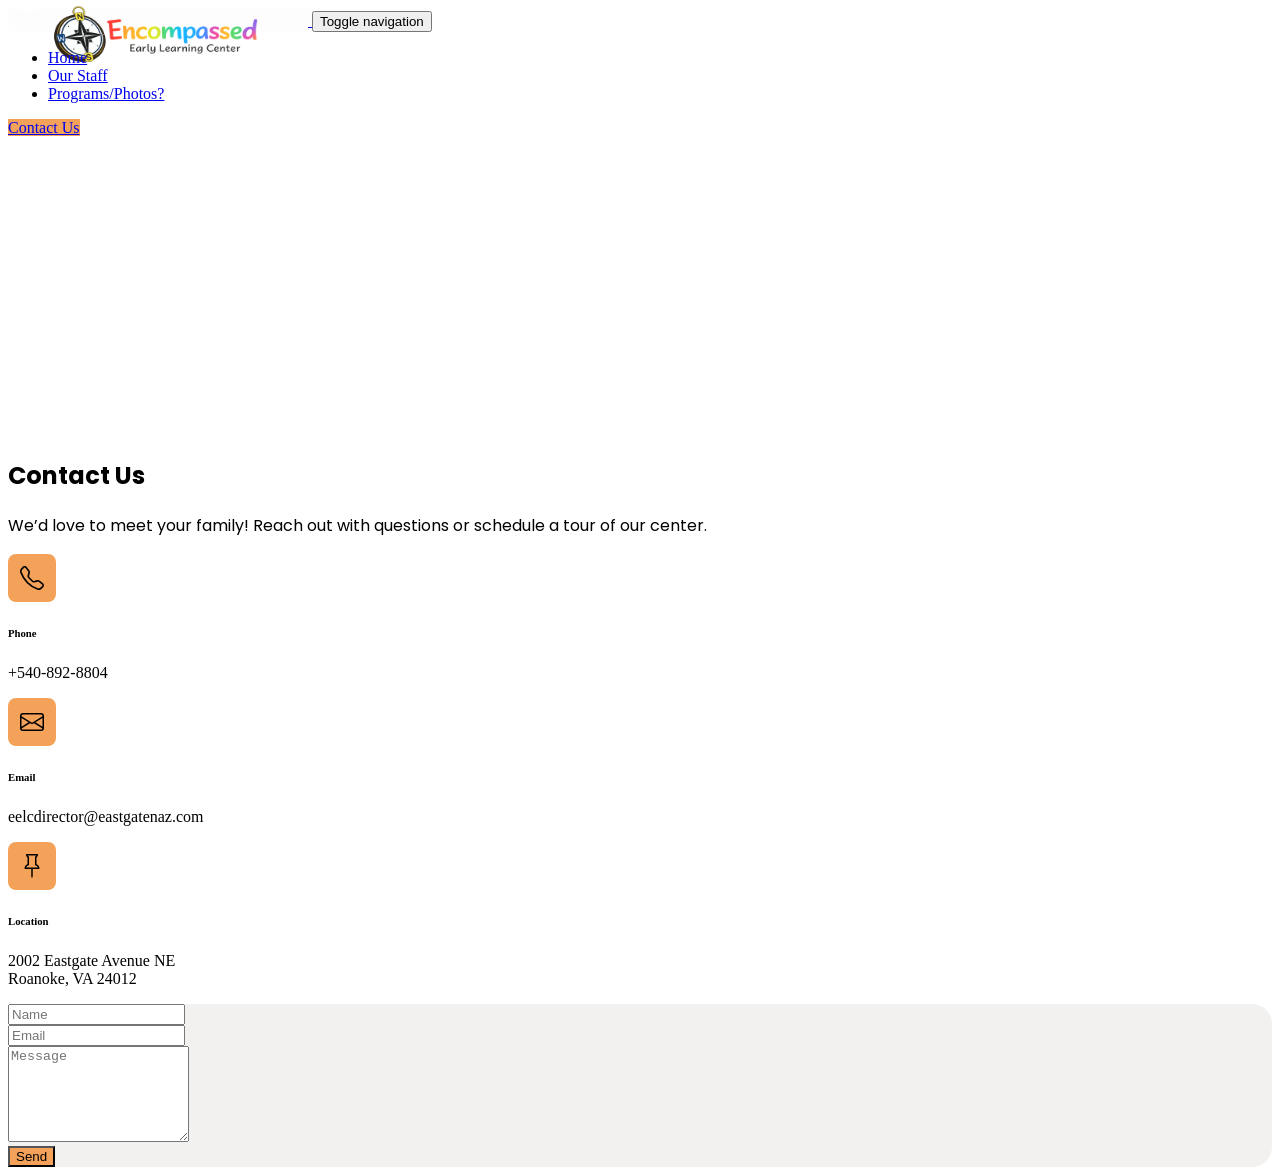
==== contact.html @ f59a0c98 "Add files via upload" ====
<!DOCTYPE html>
<html data-bs-theme="light" lang="en">

<head>
    <meta charset="utf-8">
    <meta name="viewport" content="width=device-width, initial-scale=1.0, shrink-to-fit=no">
    <title>EnCompassed Early Learning Center</title>
    <link rel="stylesheet" href="assets/bootstrap/css/bootstrap.min.css">
    <link rel="stylesheet" href="https://fonts.googleapis.com/css?family=Poppins&amp;display=swap">
    <link rel="stylesheet" href="assets/css/divider-text-middle.css">
    <link rel="stylesheet" href="assets/css/Navbar-Right-Links-icons.css">
</head>

<body>
    <nav class="navbar navbar-expand-md bg-body py-3">
        <div class="container"><a class="navbar-brand d-flex align-items-center" href="#"><span style="font-family: Poppins, sans-serif;color: #333333;background: url(&quot;assets/img/ChatGPT%20Image%20Mar%203,%202026%20at%2002_42_57%20PM.png&quot;);"><img src="assets/img/newer.png" width="200px" style="margin-top: -110px;margin-bottom: -111px;width: 300px;">&nbsp;</span></a><button data-bs-toggle="collapse" class="navbar-toggler" data-bs-target="#navcol-2"><span class="visually-hidden">Toggle navigation</span><span class="navbar-toggler-icon"></span></button>
            <div class="collapse navbar-collapse" id="navcol-2">
                <ul class="navbar-nav ms-auto">
                    <li class="nav-item"><a class="nav-link active" href="index.html">Home</a></li>
                    <li class="nav-item"><a class="nav-link" href="#">Our Staff</a></li>
                    <li class="nav-item"><a class="nav-link" href="#">Programs/Photos?</a></li>
                </ul><a class="btn btn-primary ms-md-2" role="button" href="contact.html" style="background: #F4A259;">Contact Us</a>
            </div>
        </div>
    </nav>
    <section class="position-relative py-4 py-xl-5" style="background: url(&quot;assets/img/ChatGPT%20Image%20Mar%205,%202026,%2003_09_19%20PM.png&quot;);background-size: cover;">
        <div class="container position-relative">
            <div class="row mb-5" style="padding-top: 301px;">
                <div class="col-md-8 col-xl-6 text-center mx-auto" style="border-radius: 20px;">
                    <h2 style="font-family: Poppins, sans-serif;">Contact Us</h2>
                    <p class="w-lg-50" style="font-family: Poppins, sans-serif;">We’d love to meet your family! Reach out with questions or schedule a tour of our center.</p>
                </div>
            </div>
            <div class="row d-flex justify-content-center">
                <div class="col-md-6 col-lg-4 col-xl-4">
                    <div class="d-flex flex-column justify-content-center align-items-start h-100">
                        <div class="d-flex align-items-center p-3">
                            <div class="bs-icon-md bs-icon-rounded bs-icon-primary d-flex flex-shrink-0 justify-content-center align-items-center d-inline-block bs-icon" style="background: #F4A259;"><svg xmlns="http://www.w3.org/2000/svg" width="1em" height="1em" fill="currentColor" viewBox="0 0 16 16" class="bi bi-telephone">
                                    <path d="M3.654 1.328a.678.678 0 0 0-1.015-.063L1.605 2.3c-.483.484-.661 1.169-.45 1.77a17.568 17.568 0 0 0 4.168 6.608 17.569 17.569 0 0 0 6.608 4.168c.601.211 1.286.033 1.77-.45l1.034-1.034a.678.678 0 0 0-.063-1.015l-2.307-1.794a.678.678 0 0 0-.58-.122l-2.19.547a1.745 1.745 0 0 1-1.657-.459L5.482 8.062a1.745 1.745 0 0 1-.46-1.657l.548-2.19a.678.678 0 0 0-.122-.58L3.654 1.328zM1.884.511a1.745 1.745 0 0 1 2.612.163L6.29 2.98c.329.423.445.974.315 1.494l-.547 2.19a.678.678 0 0 0 .178.643l2.457 2.457a.678.678 0 0 0 .644.178l2.189-.547a1.745 1.745 0 0 1 1.494.315l2.306 1.794c.829.645.905 1.87.163 2.611l-1.034 1.034c-.74.74-1.846 1.065-2.877.702a18.634 18.634 0 0 1-7.01-4.42 18.634 18.634 0 0 1-4.42-7.009c-.362-1.03-.037-2.137.703-2.877L1.885.511z"></path>
                                </svg></div>
                            <div class="px-2">
                                <h6 class="mb-0">Phone</h6>
                                <p class="mb-0">+540-892-8804</p>
                            </div>
                        </div>
                        <div class="d-flex align-items-center p-3">
                            <div class="bs-icon-md bs-icon-rounded bs-icon-primary d-flex flex-shrink-0 justify-content-center align-items-center d-inline-block bs-icon" style="background: #F4A259;"><svg xmlns="http://www.w3.org/2000/svg" width="1em" height="1em" fill="currentColor" viewBox="0 0 16 16" class="bi bi-envelope">
                                    <path d="M0 4a2 2 0 0 1 2-2h12a2 2 0 0 1 2 2v8a2 2 0 0 1-2 2H2a2 2 0 0 1-2-2zm2-1a1 1 0 0 0-1 1v.217l7 4.2 7-4.2V4a1 1 0 0 0-1-1zm13 2.383-4.708 2.825L15 11.105zm-.034 6.876-5.64-3.471L8 9.583l-1.326-.795-5.64 3.47A1 1 0 0 0 2 13h12a1 1 0 0 0 .966-.741M1 11.105l4.708-2.897L1 5.383z"></path>
                                </svg></div>
                            <div class="px-2">
                                <h6 class="mb-0">Email</h6>
                                <p class="mb-0">eelcdirector@eastgatenaz.com</p>
                            </div>
                        </div>
                        <div class="d-flex align-items-center p-3">
                            <div class="bs-icon-md bs-icon-rounded bs-icon-primary d-flex flex-shrink-0 justify-content-center align-items-center d-inline-block bs-icon" style="background: #F4A259;"><svg xmlns="http://www.w3.org/2000/svg" width="1em" height="1em" fill="currentColor" viewBox="0 0 16 16" class="bi bi-pin">
                                    <path d="M4.146.146A.5.5 0 0 1 4.5 0h7a.5.5 0 0 1 .5.5c0 .68-.342 1.174-.646 1.479-.126.125-.25.224-.354.298v4.431l.078.048c.203.127.476.314.751.555C12.36 7.775 13 8.527 13 9.5a.5.5 0 0 1-.5.5h-4v4.5c0 .276-.224 1.5-.5 1.5s-.5-1.224-.5-1.5V10h-4a.5.5 0 0 1-.5-.5c0-.973.64-1.725 1.17-2.189A5.921 5.921 0 0 1 5 6.708V2.277a2.77 2.77 0 0 1-.354-.298C4.342 1.674 4 1.179 4 .5a.5.5 0 0 1 .146-.354zm1.58 1.408-.002-.001.002.001m-.002-.001.002.001A.5.5 0 0 1 6 2v5a.5.5 0 0 1-.276.447h-.002l-.012.007-.054.03a4.922 4.922 0 0 0-.827.58c-.318.278-.585.596-.725.936h7.792c-.14-.34-.407-.658-.725-.936a4.915 4.915 0 0 0-.881-.61l-.012-.006h-.002A.5.5 0 0 1 10 7V2a.5.5 0 0 1 .295-.458 1.775 1.775 0 0 0 .351-.271c.08-.08.155-.17.214-.271H5.14c.06.1.133.191.214.271a1.78 1.78 0 0 0 .37.282"></path>
                                </svg></div>
                            <div class="px-2">
                                <h6 class="mb-0">Location</h6>
                                <p class="mb-0">2002 Eastgate Avenue NE<br>Roanoke, VA 24012&nbsp;</p>
                            </div>
                        </div>
                    </div>
                </div>
                <div class="col-md-6 col-lg-5 col-xl-4" style="background: #F3F1EF;border-radius: 20px;">
                    <div>
                        <form class="p-3 p-xl-4" method="post">
                            <div class="mb-3"><input class="form-control" type="text" id="name-1" name="name" placeholder="Name"></div>
                            <div class="mb-3"><input class="form-control" type="email" id="email-1" name="email" placeholder="Email"></div>
                            <div class="mb-3"><textarea class="form-control" id="message-1" name="message" rows="6" placeholder="Message"></textarea></div>
                            <div><button class="btn btn-primary d-block w-100" type="submit" style="background: #F4A259;">Send </button></div>
                        </form>
                    </div>
                </div>
            </div>
        </div>
    </section>
    <script src="assets/bootstrap/js/bootstrap.min.js"></script>
    <script src="assets/js/bs-init.js"></script>
</body>

</html>
---- assets/css/divider-text-middle.css ----
.divider-style {
  margin-top: 70px;
  position: relative;
  margin-right: 40px;
  margin-left: 40px;
}

.divider-style span {
  background: #fff;
  padding: 0 20px;
  position: relative;
  z-index: 5;
}

.divider-style:before {
  content: "";
  display: block;
  border-top: solid 1px black;
  width: 100%;
  height: 1px;
  position: absolute;
  top: 50%;
  z-index: 1;
}
---- assets/css/Navbar-Right-Links-icons.css ----
.bs-icon {
  --bs-icon-size: .75rem;
  display: flex;
  flex-shrink: 0;
  justify-content: center;
  align-items: center;
  font-size: var(--bs-icon-size);
  width: calc(var(--bs-icon-size) * 2);
  height: calc(var(--bs-icon-size) * 2);
  color: var(--bs-primary);
}

.bs-icon-xs {
  --bs-icon-size: 1rem;
  width: calc(var(--bs-icon-size) * 1.5);
  height: calc(var(--bs-icon-size) * 1.5);
}

.bs-icon-sm {
  --bs-icon-size: 1rem;
}

.bs-icon-md {
  --bs-icon-size: 1.5rem;
}

.bs-icon-lg {
  --bs-icon-size: 2rem;
}

.bs-icon-xl {
  --bs-icon-size: 2.5rem;
}

.bs-icon.bs-icon-primary {
  color: var(--bs-white);
  background: var(--bs-primary);
}

.bs-icon.bs-icon-primary-light {
  color: var(--bs-primary);
  background: rgba(var(--bs-primary-rgb), .2);
}

.bs-icon.bs-icon-semi-white {
  color: var(--bs-primary);
  background: rgba(255, 255, 255, .5);
}

.bs-icon.bs-icon-rounded {
  border-radius: .5rem;
}

.bs-icon.bs-icon-circle {
  border-radius: 50%;
}
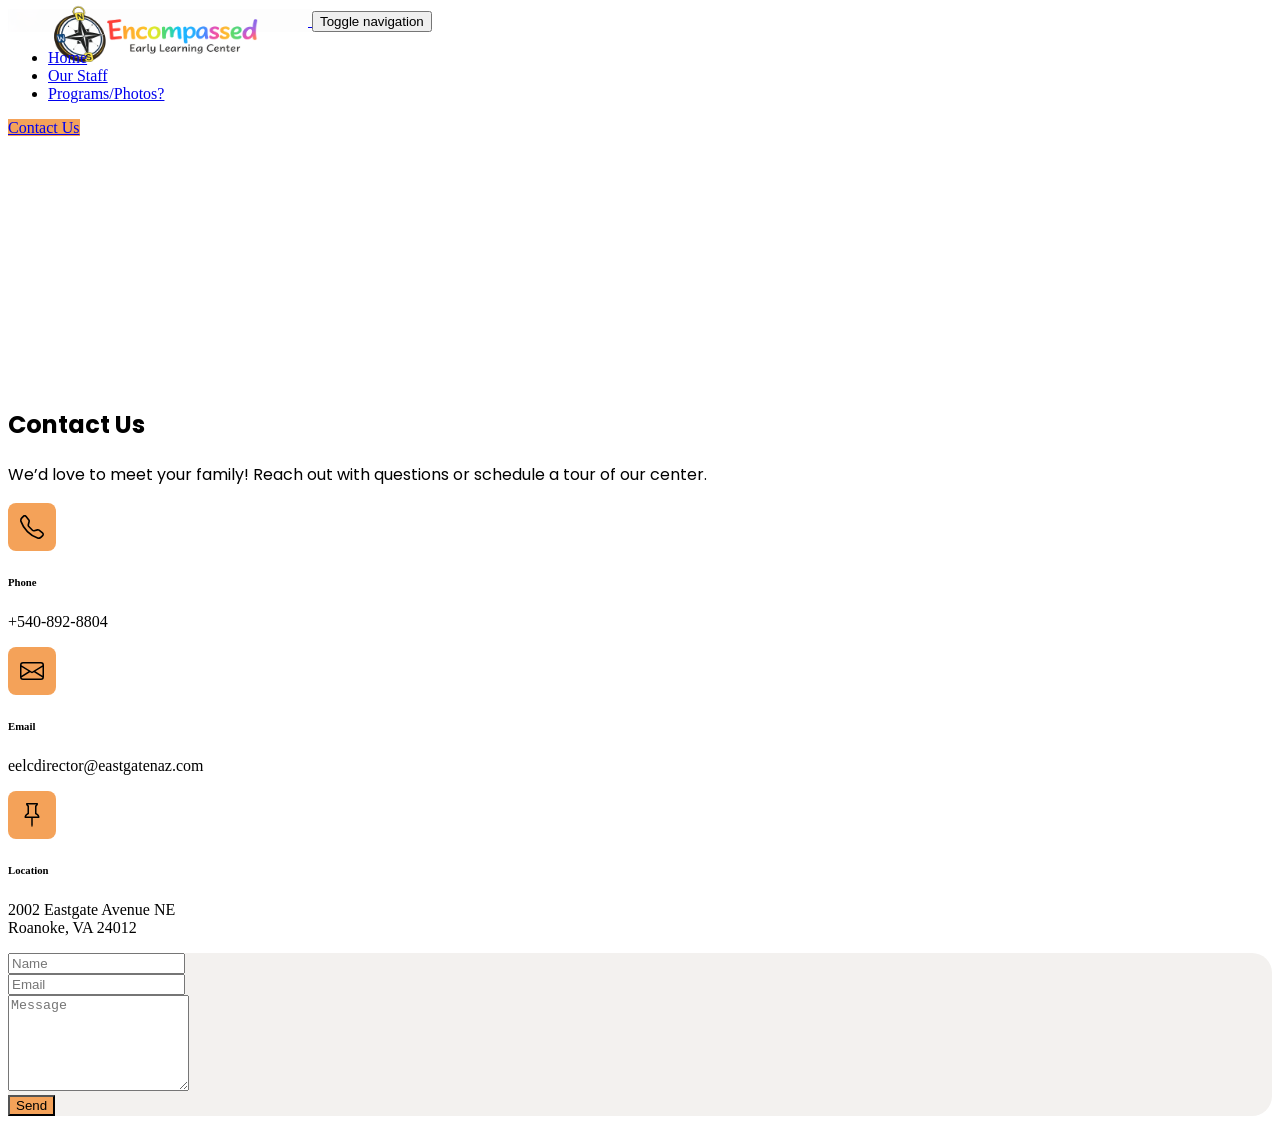
==== commit 2e6104b6: "Add files via upload" ====
--- a/contact.html
+++ b/contact.html
@@ -25,7 +25,7 @@
     </nav>
     <section class="position-relative py-4 py-xl-5" style="background: url(&quot;assets/img/ChatGPT%20Image%20Mar%205,%202026,%2003_09_19%20PM.png&quot;);background-size: cover;">
         <div class="container position-relative">
-            <div class="row mb-5" style="padding-top: 301px;">
+            <div class="row mb-5" style="padding-top: 250px;">
                 <div class="col-md-8 col-xl-6 text-center mx-auto" style="border-radius: 20px;">
                     <h2 style="font-family: Poppins, sans-serif;">Contact Us</h2>
                     <p class="w-lg-50" style="font-family: Poppins, sans-serif;">We’d love to meet your family! Reach out with questions or schedule a tour of our center.</p>
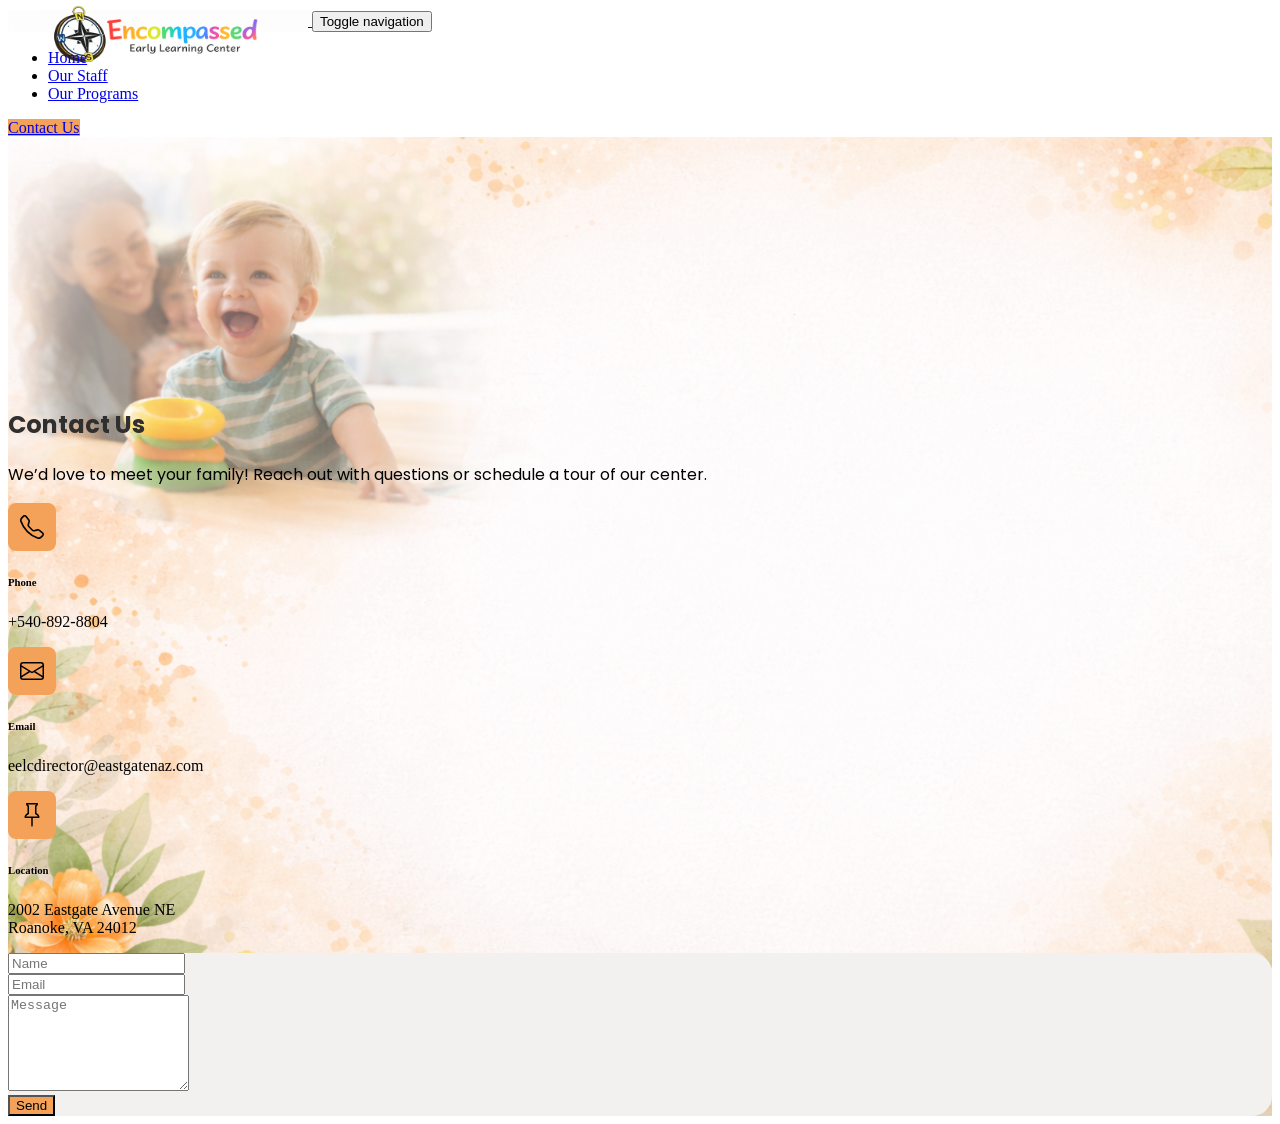
==== commit 43a5035a: "Add files via upload" ====
--- a/contact.html
+++ b/contact.html
@@ -7,8 +7,14 @@
     <title>EnCompassed Early Learning Center</title>
     <link rel="stylesheet" href="assets/bootstrap/css/bootstrap.min.css">
     <link rel="stylesheet" href="https://fonts.googleapis.com/css?family=Poppins&amp;display=swap">
+    <link rel="stylesheet" href="assets/css/swiper-icons.css">
+    <link rel="stylesheet" href="assets/css/animate.min.css">
+    <link rel="stylesheet" href="assets/css/Articles-Cards-images.css">
     <link rel="stylesheet" href="assets/css/divider-text-middle.css">
     <link rel="stylesheet" href="assets/css/Navbar-Right-Links-icons.css">
+    <link rel="stylesheet" href="assets/css/Simple-Slider-swiper-bundle.min.css">
+    <link rel="stylesheet" href="assets/css/Simple-Slider.css">
+    <link rel="stylesheet" href="assets/css/Staff-Directory.css">
 </head>
 
 <body>
@@ -16,10 +22,10 @@
         <div class="container"><a class="navbar-brand d-flex align-items-center" href="#"><span style="font-family: Poppins, sans-serif;color: #333333;background: url(&quot;assets/img/ChatGPT%20Image%20Mar%203,%202026%20at%2002_42_57%20PM.png&quot;);"><img src="assets/img/newer.png" width="200px" style="margin-top: -110px;margin-bottom: -111px;width: 300px;">&nbsp;</span></a><button data-bs-toggle="collapse" class="navbar-toggler" data-bs-target="#navcol-2"><span class="visually-hidden">Toggle navigation</span><span class="navbar-toggler-icon"></span></button>
             <div class="collapse navbar-collapse" id="navcol-2">
                 <ul class="navbar-nav ms-auto">
-                    <li class="nav-item"><a class="nav-link active" href="index.html">Home</a></li>
-                    <li class="nav-item"><a class="nav-link" href="#">Our Staff</a></li>
-                    <li class="nav-item"><a class="nav-link" href="#">Programs/Photos?</a></li>
-                </ul><a class="btn btn-primary ms-md-2" role="button" href="contact.html" style="background: #F4A259;">Contact Us</a>
+                    <li class="nav-item"><a class="nav-link active" data-bss-hover-animate="pulse" href="index.html">Home</a></li>
+                    <li class="nav-item"><a class="nav-link" data-bss-hover-animate="pulse" href="staff.html">Our Staff</a></li>
+                    <li class="nav-item"><a class="nav-link" data-bss-hover-animate="pulse" href="programs.html">Our Programs</a></li>
+                </ul><a class="btn btn-primary ms-md-2" role="button" data-bss-hover-animate="pulse" href="contact.html" style="background: #F4A259;">Contact Us</a>
             </div>
         </div>
     </nav>
@@ -27,7 +33,7 @@
         <div class="container position-relative">
             <div class="row mb-5" style="padding-top: 250px;">
                 <div class="col-md-8 col-xl-6 text-center mx-auto" style="border-radius: 20px;">
-                    <h2 style="font-family: Poppins, sans-serif;">Contact Us</h2>
+                    <h2 style="font-family: Poppins, sans-serif;color: #2F2F2F;">Contact Us</h2>
                     <p class="w-lg-50" style="font-family: Poppins, sans-serif;">We’d love to meet your family! Reach out with questions or schedule a tour of our center.</p>
                 </div>
             </div>
@@ -78,6 +84,8 @@
     </section>
     <script src="assets/bootstrap/js/bootstrap.min.js"></script>
     <script src="assets/js/bs-init.js"></script>
+    <script src="assets/js/Simple-Slider-swiper-bundle.min.js"></script>
+    <script src="assets/js/Simple-Slider.js"></script>
 </body>
 
 </html>
--- a/assets/css/Articles-Cards-images.css
+++ b/assets/css/Articles-Cards-images.css
@@ -0,0 +1,7 @@
+.fit-cover {
+  object-fit: cover;
+}
+
+.fit-cover {
+}
+
--- a/assets/css/Simple-Slider.css
+++ b/assets/css/Simple-Slider.css
@@ -0,0 +1,25 @@
+.simple-slider .swiper-slide {
+  height: 500px;
+  background-repeat: no-repeat;
+  background-size: cover;
+  background-position: center;
+}
+
+.simple-slider .swiper-button-next, .simple-slider .swiper-button-prev {
+  width: 50px;
+  margin-left: 20px;
+  margin-right: 20px;
+}
+
+@media (max-width:767px) {
+  .simple-slider .swiper-button-next, .simple-slider .swiper-button-prev {
+    display: none;
+  }
+}
+
+@media (max-width:767px) {
+  .simple-slider .swiper-slide {
+    height: 360px;
+  }
+}
+
--- a/assets/css/Staff-Directory.css
+++ b/assets/css/Staff-Directory.css
@@ -0,0 +1,4 @@
+p.job-title {
+  font-style: italic;
+}
+
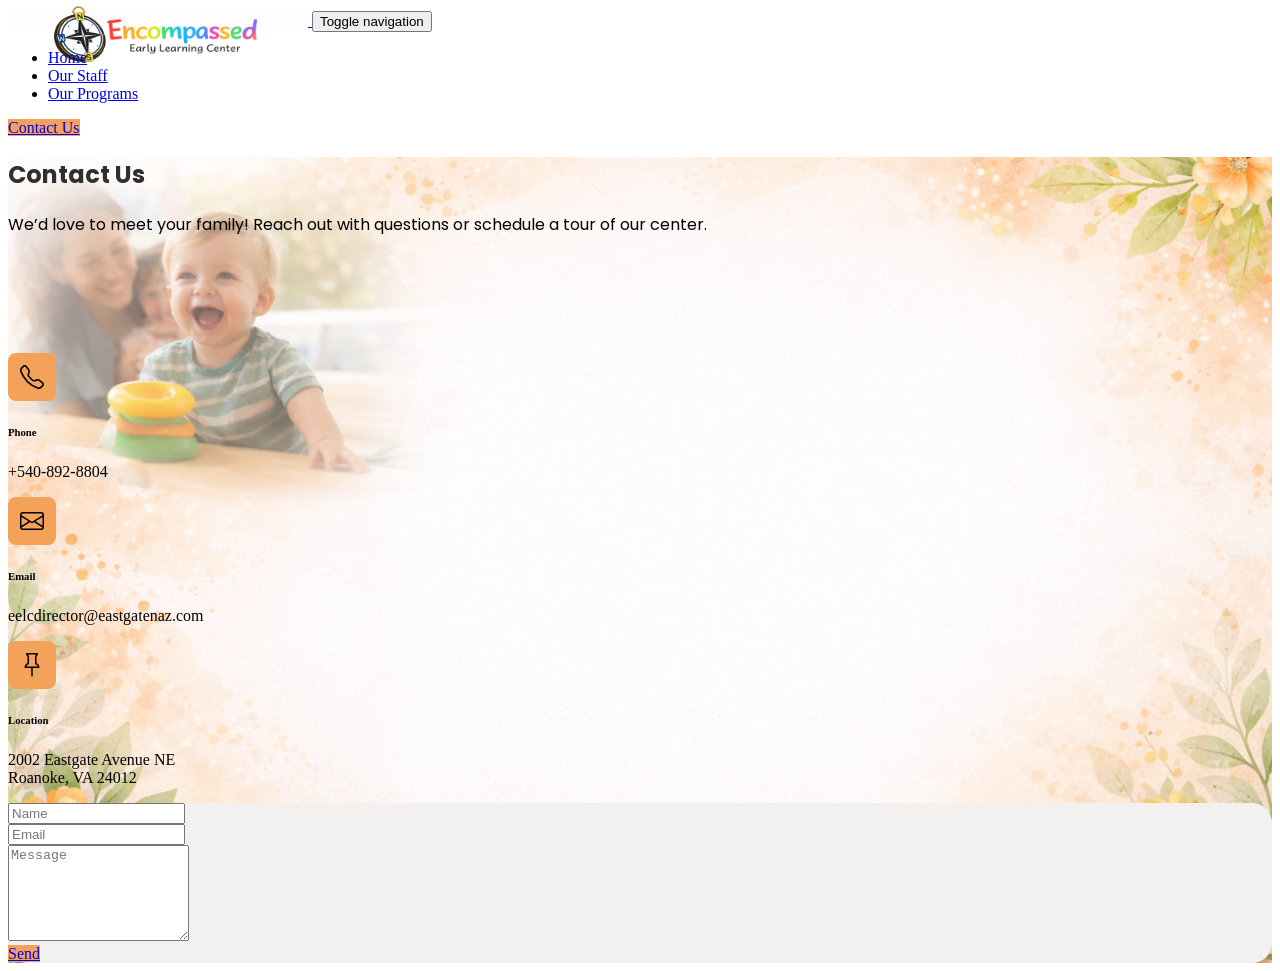
==== commit 28d11274: "Add files via upload" ====
--- a/contact.html
+++ b/contact.html
@@ -30,14 +30,14 @@
         </div>
     </nav>
     <section class="position-relative py-4 py-xl-5" style="background: url(&quot;assets/img/ChatGPT%20Image%20Mar%205,%202026,%2003_09_19%20PM.png&quot;);background-size: cover;">
-        <div class="container position-relative">
-            <div class="row mb-5" style="padding-top: 250px;">
+        <div class="container position-relative" style="padding-top: -41px;">
+            <div class="row mb-5">
                 <div class="col-md-8 col-xl-6 text-center mx-auto" style="border-radius: 20px;">
                     <h2 style="font-family: Poppins, sans-serif;color: #2F2F2F;">Contact Us</h2>
                     <p class="w-lg-50" style="font-family: Poppins, sans-serif;">We’d love to meet your family! Reach out with questions or schedule a tour of our center.</p>
                 </div>
             </div>
-            <div class="row d-flex justify-content-center">
+            <div class="row d-flex justify-content-center" style="padding-top: 100px;">
                 <div class="col-md-6 col-lg-4 col-xl-4">
                     <div class="d-flex flex-column justify-content-center align-items-start h-100">
                         <div class="d-flex align-items-center p-3">
@@ -71,11 +71,11 @@
                 </div>
                 <div class="col-md-6 col-lg-5 col-xl-4" style="background: #F3F1EF;border-radius: 20px;">
                     <div>
-                        <form class="p-3 p-xl-4" method="post">
+                        <form class="p-3 p-xl-4" method="post" action="https://formspree.io/f/mqegdbab">
                             <div class="mb-3"><input class="form-control" type="text" id="name-1" name="name" placeholder="Name"></div>
                             <div class="mb-3"><input class="form-control" type="email" id="email-1" name="email" placeholder="Email"></div>
                             <div class="mb-3"><textarea class="form-control" id="message-1" name="message" rows="6" placeholder="Message"></textarea></div>
-                            <div><button class="btn btn-primary d-block w-100" type="submit" style="background: #F4A259;">Send </button></div>
+                            <div><a class="btn btn-primary d-block w-100" role="button" href="#" style="background: #F4A259;">Send </a></div>
                         </form>
                     </div>
                 </div>
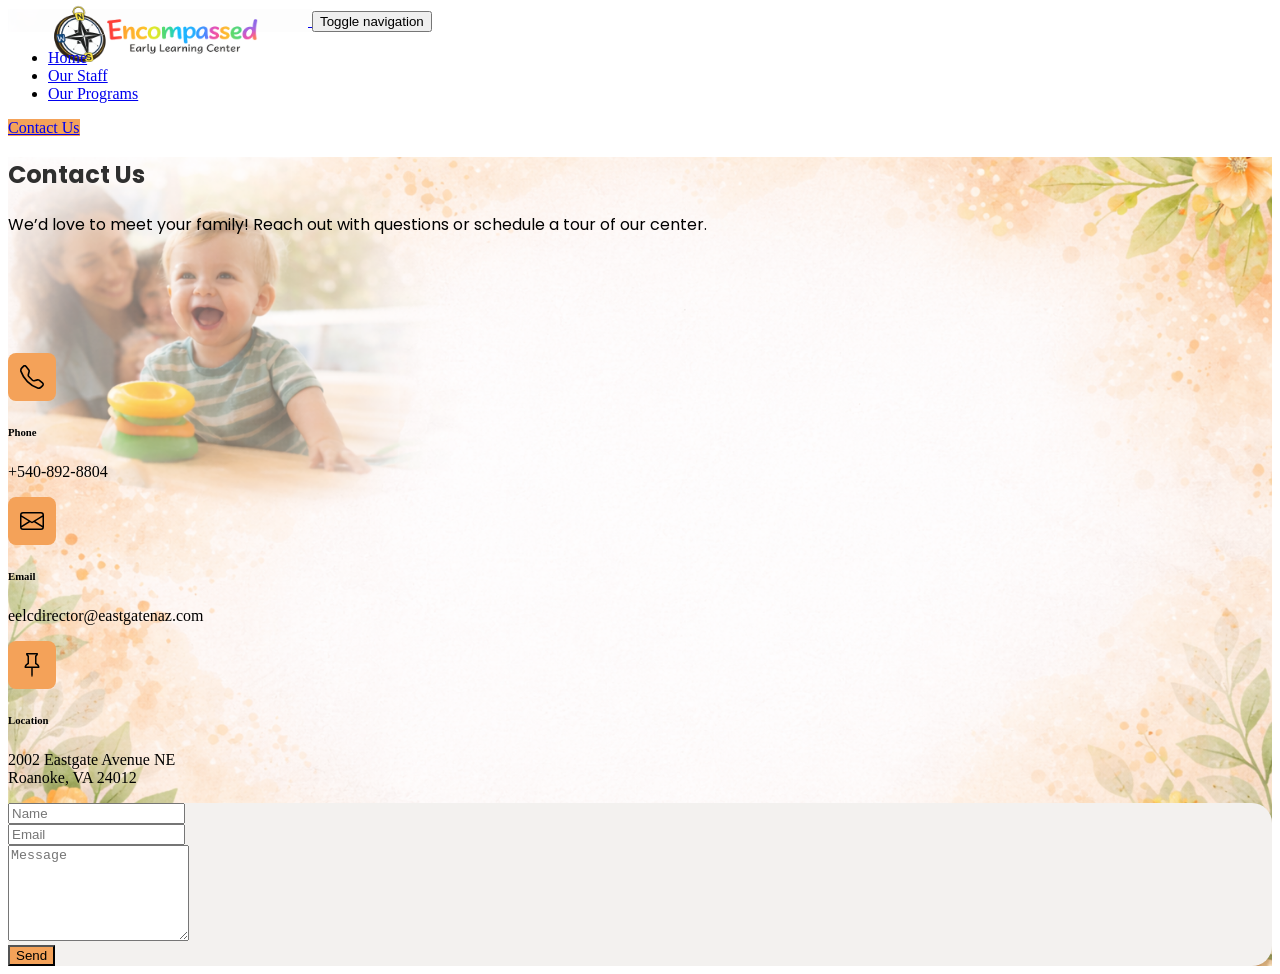
==== commit 4ff16cbb: "Add files via upload" ====
--- a/contact.html
+++ b/contact.html
@@ -75,7 +75,7 @@
                             <div class="mb-3"><input class="form-control" type="text" id="name-1" name="name" placeholder="Name"></div>
                             <div class="mb-3"><input class="form-control" type="email" id="email-1" name="email" placeholder="Email"></div>
                             <div class="mb-3"><textarea class="form-control" id="message-1" name="message" rows="6" placeholder="Message"></textarea></div>
-                            <div><a class="btn btn-primary d-block w-100" role="button" href="#" style="background: #F4A259;">Send </a></div>
+                            <div><button class="btn btn-primary d-block w-100" type="submit" style="background: #F4A259;">Send </button></div>
                         </form>
                     </div>
                 </div>
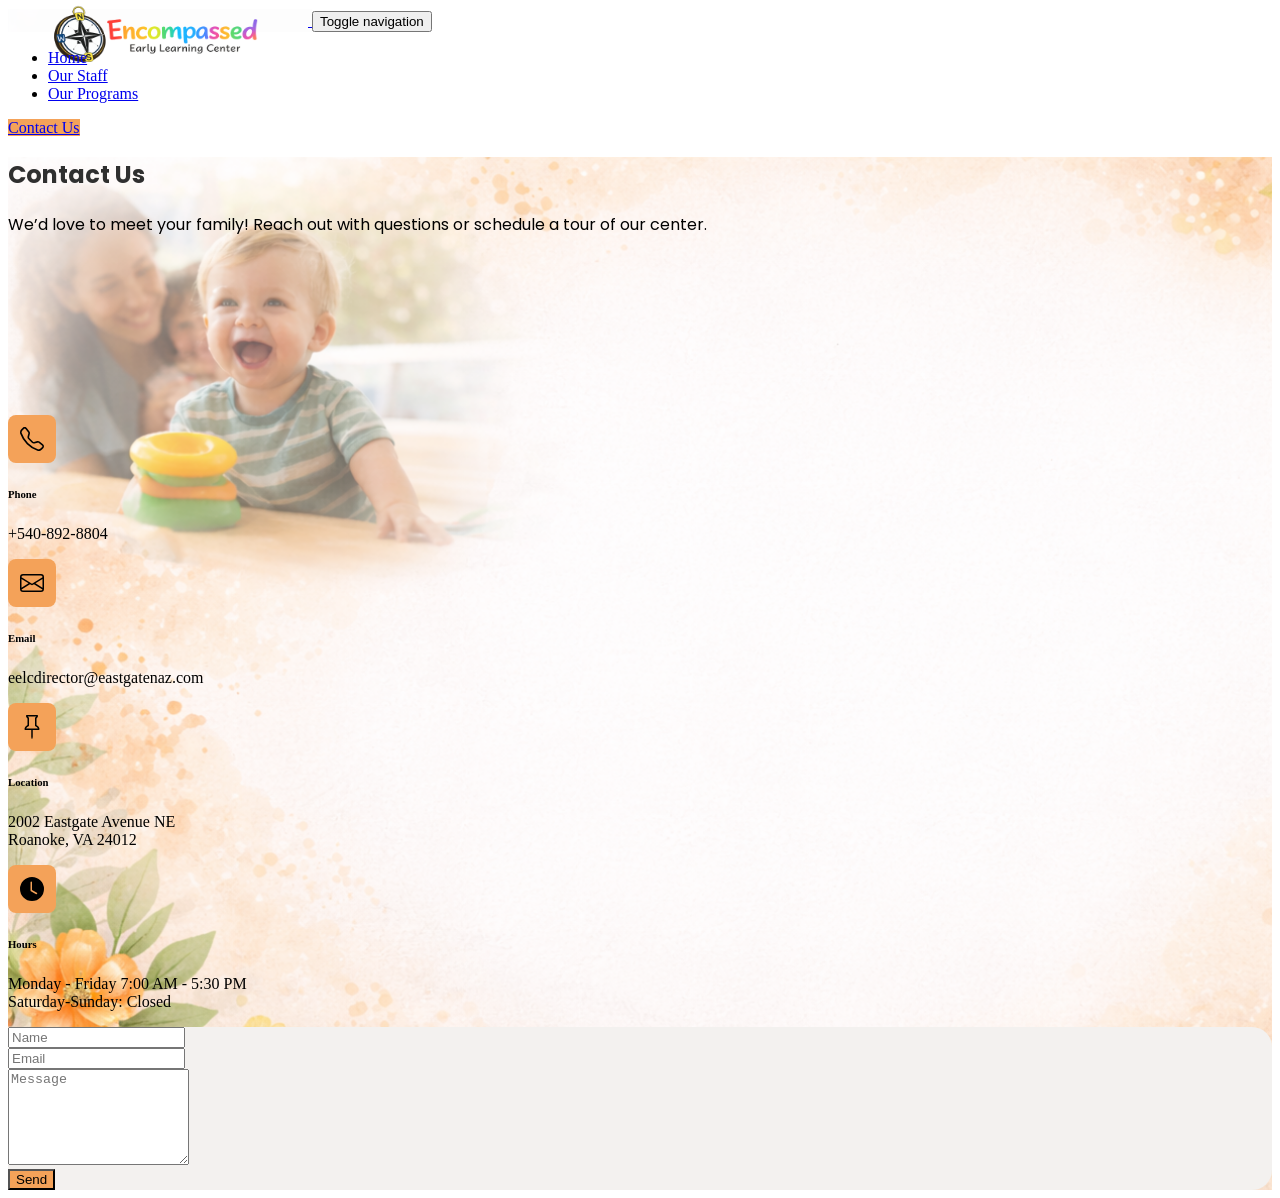
==== commit 816f993e: "Add files via upload" ====
--- a/contact.html
+++ b/contact.html
@@ -37,7 +37,7 @@
                     <p class="w-lg-50" style="font-family: Poppins, sans-serif;">We’d love to meet your family! Reach out with questions or schedule a tour of our center.</p>
                 </div>
             </div>
-            <div class="row d-flex justify-content-center" style="padding-top: 100px;">
+            <div class="row d-flex justify-content-center" style="padding-top: 162px;">
                 <div class="col-md-6 col-lg-4 col-xl-4">
                     <div class="d-flex flex-column justify-content-center align-items-start h-100">
                         <div class="d-flex align-items-center p-3">
@@ -67,6 +67,15 @@
                                 <p class="mb-0">2002 Eastgate Avenue NE<br>Roanoke, VA 24012&nbsp;</p>
                             </div>
                         </div>
+                        <div class="d-flex align-items-center p-3">
+                            <div class="bs-icon-md bs-icon-rounded bs-icon-primary d-flex flex-shrink-0 justify-content-center align-items-center d-inline-block bs-icon" style="background: #F4A259;"><svg xmlns="http://www.w3.org/2000/svg" width="1em" height="1em" fill="currentColor" viewBox="0 0 16 16" class="bi bi-clock-fill">
+                                    <path d="M16 8A8 8 0 1 1 0 8a8 8 0 0 1 16 0M8 3.5a.5.5 0 0 0-1 0V9a.5.5 0 0 0 .252.434l3.5 2a.5.5 0 0 0 .496-.868L8 8.71z"></path>
+                                </svg></div>
+                            <div class="px-2">
+                                <h6 class="mb-0">Hours</h6>
+                                <p class="mb-0">Monday - Friday 7:00 AM - 5:30 PM<br>Saturday-Sunday: Closed</p>
+                            </div>
+                        </div>
                     </div>
                 </div>
                 <div class="col-md-6 col-lg-5 col-xl-4" style="background: #F3F1EF;border-radius: 20px;">
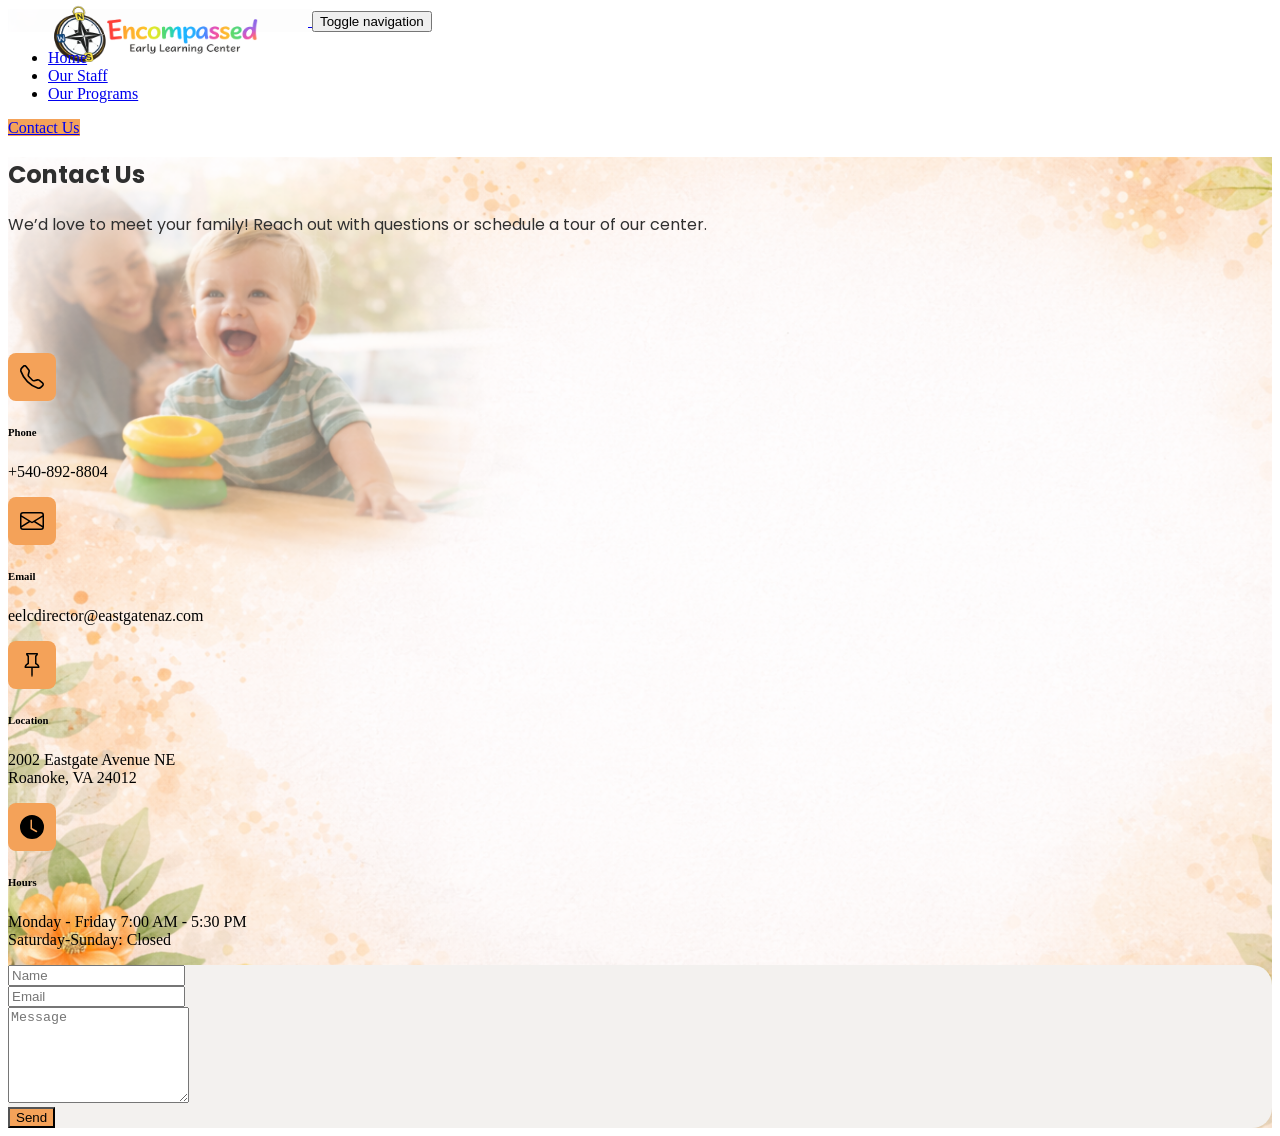
==== commit 9be0af31: "Add files via upload" ====
--- a/contact.html
+++ b/contact.html
@@ -34,10 +34,10 @@
             <div class="row mb-5">
                 <div class="col-md-8 col-xl-6 text-center mx-auto" style="border-radius: 20px;">
                     <h2 style="font-family: Poppins, sans-serif;color: #2F2F2F;">Contact Us</h2>
-                    <p class="w-lg-50" style="font-family: Poppins, sans-serif;">We’d love to meet your family! Reach out with questions or schedule a tour of our center.</p>
+                    <p class="w-lg-50" style="font-family: Poppins, sans-serif;color: #2F2F2F;">We’d love to meet your family! Reach out with questions or schedule a tour of our center.</p>
                 </div>
             </div>
-            <div class="row d-flex justify-content-center" style="padding-top: 162px;">
+            <div class="row d-flex justify-content-center" style="padding-top: 100px;">
                 <div class="col-md-6 col-lg-4 col-xl-4">
                     <div class="d-flex flex-column justify-content-center align-items-start h-100">
                         <div class="d-flex align-items-center p-3">
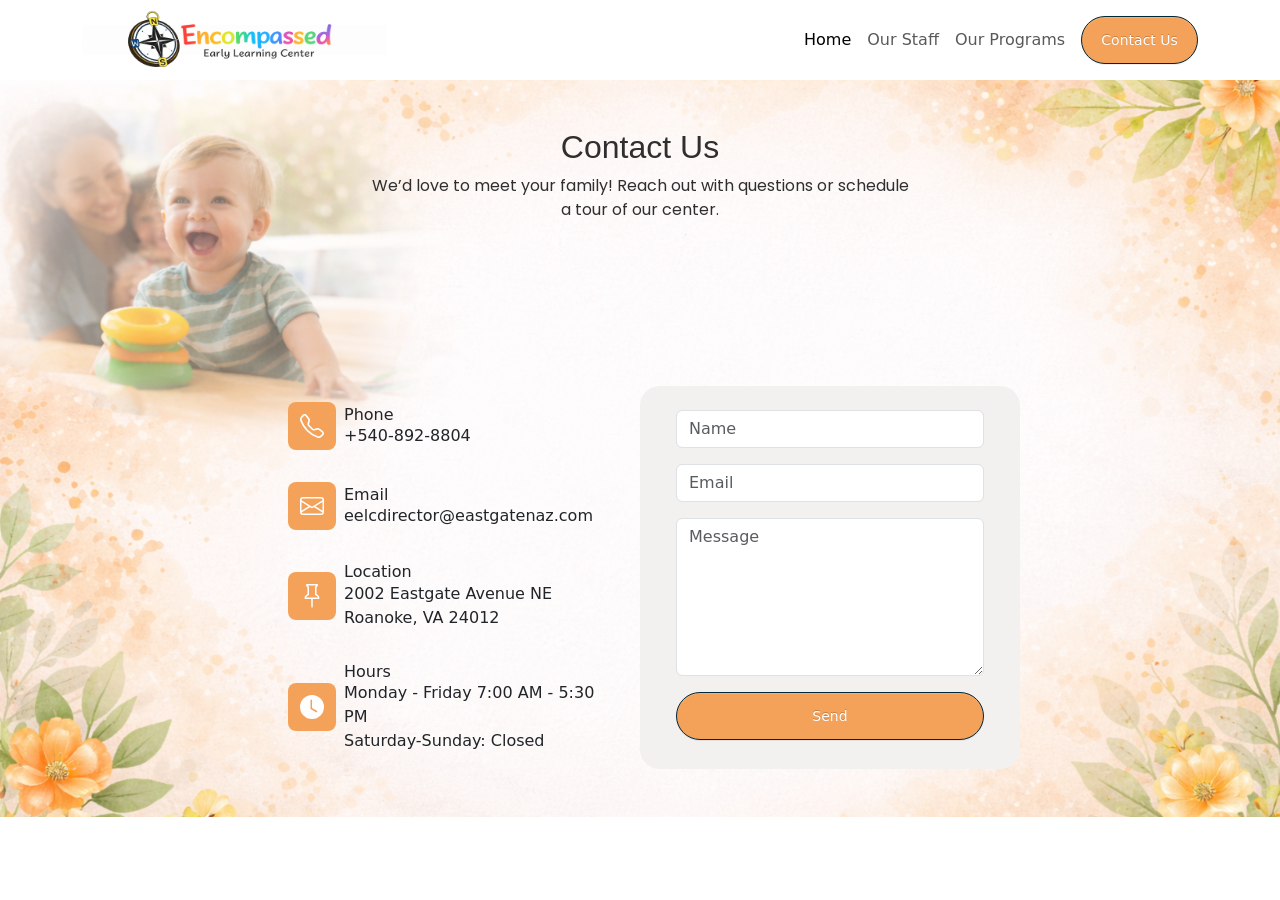
==== commit 90ba1b64: "updates" ====
--- a/contact.html
+++ b/contact.html
@@ -4,12 +4,13 @@
 <head>
     <meta charset="utf-8">
     <meta name="viewport" content="width=device-width, initial-scale=1.0, shrink-to-fit=no">
-    <title>EnCompassed Early Learning Center</title>
+    <title>EnCompassed Early Learning Center 4</title>
     <link rel="stylesheet" href="assets/bootstrap/css/bootstrap.min.css">
     <link rel="stylesheet" href="https://fonts.googleapis.com/css?family=Poppins&amp;display=swap">
     <link rel="stylesheet" href="assets/css/swiper-icons.css">
     <link rel="stylesheet" href="assets/css/animate.min.css">
     <link rel="stylesheet" href="assets/css/Articles-Cards-images.css">
+    <link rel="stylesheet" href="assets/css/Bonded-with.css">
     <link rel="stylesheet" href="assets/css/divider-text-middle.css">
     <link rel="stylesheet" href="assets/css/Navbar-Right-Links-icons.css">
     <link rel="stylesheet" href="assets/css/Simple-Slider-swiper-bundle.min.css">
@@ -19,7 +20,7 @@
 
 <body>
     <nav class="navbar navbar-expand-md bg-body py-3">
-        <div class="container"><a class="navbar-brand d-flex align-items-center" href="#"><span style="font-family: Poppins, sans-serif;color: #333333;background: url(&quot;assets/img/ChatGPT%20Image%20Mar%203,%202026%20at%2002_42_57%20PM.png&quot;);"><img src="assets/img/newer.png" width="200px" style="margin-top: -110px;margin-bottom: -111px;width: 300px;">&nbsp;</span></a><button data-bs-toggle="collapse" class="navbar-toggler" data-bs-target="#navcol-2"><span class="visually-hidden">Toggle navigation</span><span class="navbar-toggler-icon"></span></button>
+        <div class="container"><a class="navbar-brand d-flex align-items-center" href="#"><span style="font-family: Poppins, sans-serif;color: #333333;background: url(&quot;assets/img/ChatGPT%20Image%20Mar%203,%202026%20at%2002_42_57%20PM.png&quot;);"><img src="assets/img/newer.png" width="200px" style="margin-top: -110px;margin-bottom: -111px;width: 300px;">&nbsp;</span></a><button class="navbar-toggler" data-bs-toggle="collapse" data-bs-target="#navcol-2"><span class="visually-hidden">Toggle navigation</span><span class="navbar-toggler-icon"></span></button>
             <div class="collapse navbar-collapse" id="navcol-2">
                 <ul class="navbar-nav ms-auto">
                     <li class="nav-item"><a class="nav-link active" data-bss-hover-animate="pulse" href="index.html">Home</a></li>
@@ -39,10 +40,10 @@
             </div>
             <div class="row d-flex justify-content-center" style="padding-top: 100px;">
                 <div class="col-md-6 col-lg-4 col-xl-4">
-                    <div class="d-flex flex-column justify-content-center align-items-start h-100">
+                    <div class="d-flex h-100 flex-column justify-content-center align-items-start">
                         <div class="d-flex align-items-center p-3">
-                            <div class="bs-icon-md bs-icon-rounded bs-icon-primary d-flex flex-shrink-0 justify-content-center align-items-center d-inline-block bs-icon" style="background: #F4A259;"><svg xmlns="http://www.w3.org/2000/svg" width="1em" height="1em" fill="currentColor" viewBox="0 0 16 16" class="bi bi-telephone">
-                                    <path d="M3.654 1.328a.678.678 0 0 0-1.015-.063L1.605 2.3c-.483.484-.661 1.169-.45 1.77a17.568 17.568 0 0 0 4.168 6.608 17.569 17.569 0 0 0 6.608 4.168c.601.211 1.286.033 1.77-.45l1.034-1.034a.678.678 0 0 0-.063-1.015l-2.307-1.794a.678.678 0 0 0-.58-.122l-2.19.547a1.745 1.745 0 0 1-1.657-.459L5.482 8.062a1.745 1.745 0 0 1-.46-1.657l.548-2.19a.678.678 0 0 0-.122-.58L3.654 1.328zM1.884.511a1.745 1.745 0 0 1 2.612.163L6.29 2.98c.329.423.445.974.315 1.494l-.547 2.19a.678.678 0 0 0 .178.643l2.457 2.457a.678.678 0 0 0 .644.178l2.189-.547a1.745 1.745 0 0 1 1.494.315l2.306 1.794c.829.645.905 1.87.163 2.611l-1.034 1.034c-.74.74-1.846 1.065-2.877.702a18.634 18.634 0 0 1-7.01-4.42 18.634 18.634 0 0 1-4.42-7.009c-.362-1.03-.037-2.137.703-2.877L1.885.511z"></path>
+                            <div class="bs-icon-md bs-icon-rounded bs-icon-primary d-flex flex-shrink-0 justify-content-center align-items-center d-inline-block bs-icon" style="background: #F4A259;"><svg class="bi bi-telephone" xmlns="http://www.w3.org/2000/svg" width="1em" height="1em" fill="currentColor" viewBox="0 0 16 16">
+                                    <path d="M3.654 1.328a.678.678 0 0 0-1.015-.063L1.605 2.3c-.483.484-.661 1.169-.45 1.77a17.6 17.6 0 0 0 4.168 6.608 17.6 17.6 0 0 0 6.608 4.168c.601.211 1.286.033 1.77-.45l1.034-1.034a.678.678 0 0 0-.063-1.015l-2.307-1.794a.68.68 0 0 0-.58-.122l-2.19.547a1.75 1.75 0 0 1-1.657-.459L5.482 8.062a1.75 1.75 0 0 1-.46-1.657l.548-2.19a.68.68 0 0 0-.122-.58zM1.884.511a1.745 1.745 0 0 1 2.612.163L6.29 2.98c.329.423.445.974.315 1.494l-.547 2.19a.68.68 0 0 0 .178.643l2.457 2.457a.68.68 0 0 0 .644.178l2.189-.547a1.75 1.75 0 0 1 1.494.315l2.306 1.794c.829.645.905 1.87.163 2.611l-1.034 1.034c-.74.74-1.846 1.065-2.877.702a18.6 18.6 0 0 1-7.01-4.42 18.6 18.6 0 0 1-4.42-7.009c-.362-1.03-.037-2.137.703-2.877z"></path>
                                 </svg></div>
                             <div class="px-2">
                                 <h6 class="mb-0">Phone</h6>
@@ -50,7 +51,7 @@
                             </div>
                         </div>
                         <div class="d-flex align-items-center p-3">
-                            <div class="bs-icon-md bs-icon-rounded bs-icon-primary d-flex flex-shrink-0 justify-content-center align-items-center d-inline-block bs-icon" style="background: #F4A259;"><svg xmlns="http://www.w3.org/2000/svg" width="1em" height="1em" fill="currentColor" viewBox="0 0 16 16" class="bi bi-envelope">
+                            <div class="bs-icon-md bs-icon-rounded bs-icon-primary d-flex flex-shrink-0 justify-content-center align-items-center d-inline-block bs-icon" style="background: #F4A259;"><svg class="bi bi-envelope" xmlns="http://www.w3.org/2000/svg" width="1em" height="1em" fill="currentColor" viewBox="0 0 16 16">
                                     <path d="M0 4a2 2 0 0 1 2-2h12a2 2 0 0 1 2 2v8a2 2 0 0 1-2 2H2a2 2 0 0 1-2-2zm2-1a1 1 0 0 0-1 1v.217l7 4.2 7-4.2V4a1 1 0 0 0-1-1zm13 2.383-4.708 2.825L15 11.105zm-.034 6.876-5.64-3.471L8 9.583l-1.326-.795-5.64 3.47A1 1 0 0 0 2 13h12a1 1 0 0 0 .966-.741M1 11.105l4.708-2.897L1 5.383z"></path>
                                 </svg></div>
                             <div class="px-2">
@@ -59,8 +60,8 @@
                             </div>
                         </div>
                         <div class="d-flex align-items-center p-3">
-                            <div class="bs-icon-md bs-icon-rounded bs-icon-primary d-flex flex-shrink-0 justify-content-center align-items-center d-inline-block bs-icon" style="background: #F4A259;"><svg xmlns="http://www.w3.org/2000/svg" width="1em" height="1em" fill="currentColor" viewBox="0 0 16 16" class="bi bi-pin">
-                                    <path d="M4.146.146A.5.5 0 0 1 4.5 0h7a.5.5 0 0 1 .5.5c0 .68-.342 1.174-.646 1.479-.126.125-.25.224-.354.298v4.431l.078.048c.203.127.476.314.751.555C12.36 7.775 13 8.527 13 9.5a.5.5 0 0 1-.5.5h-4v4.5c0 .276-.224 1.5-.5 1.5s-.5-1.224-.5-1.5V10h-4a.5.5 0 0 1-.5-.5c0-.973.64-1.725 1.17-2.189A5.921 5.921 0 0 1 5 6.708V2.277a2.77 2.77 0 0 1-.354-.298C4.342 1.674 4 1.179 4 .5a.5.5 0 0 1 .146-.354zm1.58 1.408-.002-.001.002.001m-.002-.001.002.001A.5.5 0 0 1 6 2v5a.5.5 0 0 1-.276.447h-.002l-.012.007-.054.03a4.922 4.922 0 0 0-.827.58c-.318.278-.585.596-.725.936h7.792c-.14-.34-.407-.658-.725-.936a4.915 4.915 0 0 0-.881-.61l-.012-.006h-.002A.5.5 0 0 1 10 7V2a.5.5 0 0 1 .295-.458 1.775 1.775 0 0 0 .351-.271c.08-.08.155-.17.214-.271H5.14c.06.1.133.191.214.271a1.78 1.78 0 0 0 .37.282"></path>
+                            <div class="bs-icon-md bs-icon-rounded bs-icon-primary d-flex flex-shrink-0 justify-content-center align-items-center d-inline-block bs-icon" style="background: #F4A259;"><svg class="bi bi-pin" xmlns="http://www.w3.org/2000/svg" width="1em" height="1em" fill="currentColor" viewBox="0 0 16 16">
+                                    <path d="M4.146.146A.5.5 0 0 1 4.5 0h7a.5.5 0 0 1 .5.5c0 .68-.342 1.174-.646 1.479-.126.125-.25.224-.354.298v4.431l.078.048c.203.127.476.314.751.555C12.36 7.775 13 8.527 13 9.5a.5.5 0 0 1-.5.5h-4v4.5c0 .276-.224 1.5-.5 1.5s-.5-1.224-.5-1.5V10h-4a.5.5 0 0 1-.5-.5c0-.973.64-1.725 1.17-2.189A6 6 0 0 1 5 6.708V2.277a3 3 0 0 1-.354-.298C4.342 1.674 4 1.179 4 .5a.5.5 0 0 1 .146-.354m1.58 1.408-.002-.001zm-.002-.001.002.001A.5.5 0 0 1 6 2v5a.5.5 0 0 1-.276.447h-.002l-.012.007-.054.03a5 5 0 0 0-.827.58c-.318.278-.585.596-.725.936h7.792c-.14-.34-.407-.658-.725-.936a5 5 0 0 0-.881-.61l-.012-.006h-.002A.5.5 0 0 1 10 7V2a.5.5 0 0 1 .295-.458 1.8 1.8 0 0 0 .351-.271c.08-.08.155-.17.214-.271H5.14q.091.15.214.271a1.8 1.8 0 0 0 .37.282"></path>
                                 </svg></div>
                             <div class="px-2">
                                 <h6 class="mb-0">Location</h6>
@@ -68,7 +69,7 @@
                             </div>
                         </div>
                         <div class="d-flex align-items-center p-3">
-                            <div class="bs-icon-md bs-icon-rounded bs-icon-primary d-flex flex-shrink-0 justify-content-center align-items-center d-inline-block bs-icon" style="background: #F4A259;"><svg xmlns="http://www.w3.org/2000/svg" width="1em" height="1em" fill="currentColor" viewBox="0 0 16 16" class="bi bi-clock-fill">
+                            <div class="bs-icon-md bs-icon-rounded bs-icon-primary d-flex flex-shrink-0 justify-content-center align-items-center d-inline-block bs-icon" style="background: #F4A259;"><svg class="bi bi-clock-fill" xmlns="http://www.w3.org/2000/svg" width="1em" height="1em" fill="currentColor" viewBox="0 0 16 16">
                                     <path d="M16 8A8 8 0 1 1 0 8a8 8 0 0 1 16 0M8 3.5a.5.5 0 0 0-1 0V9a.5.5 0 0 0 .252.434l3.5 2a.5.5 0 0 0 .496-.868L8 8.71z"></path>
                                 </svg></div>
                             <div class="px-2">
@@ -84,7 +85,7 @@
                             <div class="mb-3"><input class="form-control" type="text" id="name-1" name="name" placeholder="Name"></div>
                             <div class="mb-3"><input class="form-control" type="email" id="email-1" name="email" placeholder="Email"></div>
                             <div class="mb-3"><textarea class="form-control" id="message-1" name="message" rows="6" placeholder="Message"></textarea></div>
-                            <div><button class="btn btn-primary d-block w-100" type="submit" style="background: #F4A259;">Send </button></div>
+                            <div><button class="btn btn-primary w-100 d-block" type="submit" style="background: #F4A259;">Send </button></div>
                         </form>
                     </div>
                 </div>
--- a/assets/css/Bonded-with.css
+++ b/assets/css/Bonded-with.css
@@ -0,0 +1,406 @@
+.btn-default, .btn-primary, .btn-success, .btn-info, .btn-warning, .btn-danger {
+  text-shadow: 0 -1px 0 rgba(0, 0, 0, .2);
+  -webkit-box-shadow: inset 0 1px 0 rgba(255, 255, 255, .15), 0 1px 1px rgba(0, 0, 0, .075);
+  box-shadow: inset 0 1px 0 rgba(255, 255, 255, .15), 0 1px 1px rgba(0, 0, 0, .075);
+}
+
+.btn-default:active, .btn-primary:active, .btn-success:active, .btn-info:active, .btn-warning:active, .btn-danger:active, .btn-default.active, .btn-primary.active, .btn-success.active, .btn-info.active, .btn-warning.active, .btn-danger.active {
+  -webkit-box-shadow: inset 0 3px 5px rgba(0, 0, 0, .125);
+  box-shadow: inset 0 3px 5px rgba(0, 0, 0, .125);
+}
+
+.btn:active, .btn.active {
+  background-image: none;
+}
+
+.btn-primary {
+  background-image: -webkit-linear-gradient(top, #337ab7 0%, #265a88 100%);
+  background-image: -o-linear-gradient(top, #337ab7 0%, #265a88 100%);
+  background-image: -webkit-gradient(linear, left top, left bottom, from(#337ab7), to(#265a88));
+  background-image: linear-gradient(to bottom, #337ab7 0%, #265a88 100%);
+  filter: progid:DXImageTransform.Microsoft.gradient(startColorstr='#ff337ab7', endColorstr='#ff265a88', GradientType=0);
+  filter: progid:DXImageTransform.Microsoft.gradient(enabled=false);
+  background-repeat: repeat-x;
+  border-color: #245580;
+}
+
+.btn-primary:hover, .btn-primary:focus {
+  background-color: #265a88;
+  background-position: 0 -15px;
+}
+
+.btn-primary:active, .btn-primary.active {
+  background-color: #265a88;
+  border-color: #245580;
+}
+
+.btn-danger, .btn-default, .btn-info, .btn-primary, .btn-success, .btn-warning {
+  text-shadow: 0 -1px 0 rgba(0,0,0,.2);
+  -webkit-box-shadow: inset 0 1px 0 rgba(255,255,255,.15),0 1px 1px rgba(0,0,0,.075);
+  box-shadow: inset 0 1px 0 rgba(255,255,255,.15),0 1px 1px rgba(0,0,0,.075);
+}
+
+.btn-danger.active, .btn-danger:active, .btn-default.active, .btn-default:active, .btn-info.active, .btn-info:active, .btn-primary.active, .btn-primary:active, .btn-success.active, .btn-success:active, .btn-warning.active, .btn-warning:active {
+  -webkit-box-shadow: inset 0 3px 5px rgba(0,0,0,.125);
+  box-shadow: inset 0 3px 5px rgba(0,0,0,.125);
+}
+
+.btn.active, .btn:active {
+  background-image: none;
+}
+
+.btn-primary {
+  background-image: -webkit-linear-gradient(top,#337ab7 0,#265a88 100%);
+  background-image: -o-linear-gradient(top,#337ab7 0,#265a88 100%);
+  background-image: -webkit-gradient(linear,left top,left bottom,from(#337ab7),to(#265a88));
+  background-image: linear-gradient(to bottom,#337ab7 0,#265a88 100%);
+  filter: progid:DXImageTransform.Microsoft.gradient(startColorstr='#ff337ab7', endColorstr='#ff265a88', GradientType=0);
+  filter: progid:DXImageTransform.Microsoft.gradient(enabled=false);
+  background-repeat: repeat-x;
+  border-color: #245580;
+}
+
+.btn-primary:focus, .btn-primary:hover {
+  background-color: #265a88;
+  background-position: 0 -15px;
+}
+
+.btn-primary.active, .btn-primary:active {
+  background-color: #265a88;
+  border-color: #245580;
+}
+
+*, *::before, *::after {
+  box-sizing: border-box;
+}
+
+button {
+  border-radius: 0;
+}
+
+button:focus {
+  outline: 1px dotted;
+  outline: 5px auto -webkit-focus-ring-color;
+}
+
+input, button, select, optgroup, textarea {
+  margin: 0;
+  font-family: inherit;
+  font-size: inherit;
+  line-height: inherit;
+}
+
+button, input {
+  overflow: visible;
+}
+
+button, html [type="button"], [type="reset"], [type="submit"] {
+  -webkit-appearance: button;
+}
+
+.btn {
+  display: inline-block;
+  font-weight: 400;
+  text-align: center;
+  white-space: nowrap;
+  vertical-align: middle;
+  -webkit-user-select: none;
+  -moz-user-select: none;
+  -ms-user-select: none;
+  user-select: none;
+  border: 1px solid transparent;
+  padding: 0.375rem 0.75rem;
+  font-size: 1rem;
+  line-height: 1.5;
+  border-radius: 0.25rem;
+  transition: color 0.15s ease-in-out, background-color 0.15s ease-in-out, border-color 0.15s ease-in-out, box-shadow 0.15s ease-in-out;
+}
+
+@media screen and (prefers-reduced-motion: reduce) {
+  .btn {
+    transition: none;
+  }
+}
+
+.btn:hover, .btn:focus {
+  text-decoration: none;
+}
+
+.btn:focus, .btn.focus {
+  outline: 0;
+  box-shadow: 0 0 0 0.2rem rgba(0, 123, 255, 0.25);
+}
+
+.btn:not(:disabled):not(.disabled) {
+  cursor: pointer;
+}
+
+.btn:not(:disabled):not(.disabled):active, .btn:not(:disabled):not(.disabled).active {
+  background-image: none;
+}
+
+.btn-primary {
+  color: #fff;
+  background-color: #007bff;
+  border-color: #007bff;
+}
+
+.btn-primary:hover {
+  color: #fff;
+  background-color: #0069d9;
+  border-color: #0062cc;
+}
+
+.btn-primary:focus, .btn-primary.focus {
+  box-shadow: 0 0 0 0.2rem rgba(0, 123, 255, 0.5);
+}
+
+.btn-primary:not(:disabled):not(.disabled):active, .btn-primary:not(:disabled):not(.disabled).active, .show > .btn-primary.dropdown-toggle {
+  color: #fff;
+  background-color: #0062cc;
+  border-color: #005cbf;
+}
+
+.btn-primary:not(:disabled):not(.disabled):active:focus, .btn-primary:not(:disabled):not(.disabled).active:focus, .show > .btn-primary.dropdown-toggle:focus {
+  box-shadow: 0 0 0 0.2rem rgba(0, 123, 255, 0.5);
+}
+
+button, html input[type="button"], input[type="reset"], input[type="submit"] {
+  -webkit-appearance: button;
+  cursor: pointer;
+}
+
+*:before, *:after {
+  -webkit-box-sizing: border-box;
+  -moz-box-sizing: border-box;
+  box-sizing: border-box;
+}
+
+input, button, select, textarea {
+  font-family: inherit;
+  font-size: inherit;
+  line-height: inherit;
+}
+
+.btn {
+  display: inline-block;
+  padding: 6px 12px;
+  margin-bottom: 0;
+  font-size: 14px;
+  font-weight: normal;
+  line-height: 1.42857143;
+  text-align: center;
+  white-space: nowrap;
+  vertical-align: middle;
+  -ms-touch-action: manipulation;
+  touch-action: manipulation;
+  cursor: pointer;
+  -webkit-user-select: none;
+  -moz-user-select: none;
+  -ms-user-select: none;
+  user-select: none;
+  background-image: none;
+  border: 1px solid transparent;
+  border-radius: 4px;
+}
+
+.btn:focus, .btn:active:focus, .btn.active:focus, .btn.focus, .btn:active.focus, .btn.active.focus {
+  outline: thin dotted;
+  outline: 5px auto -webkit-focus-ring-color;
+  outline-offset: -2px;
+}
+
+.btn:hover, .btn:focus, .btn.focus {
+  color: #333;
+  text-decoration: none;
+}
+
+.btn:active, .btn.active {
+  background-image: none;
+  outline: 0;
+  -webkit-box-shadow: inset 0 3px 5px rgba(0, 0, 0, .125);
+  box-shadow: inset 0 3px 5px rgba(0, 0, 0, .125);
+}
+
+.btn-primary:focus, .btn-primary.focus {
+  color: #fff;
+  background-color: #286090;
+  border-color: #122b40;
+}
+
+.btn-primary:active, .btn-primary.active, .open > .dropdown-toggle.btn-primary {
+  color: #fff;
+  background-color: #286090;
+  border-color: #204d74;
+}
+
+.btn-primary:active:hover, .btn-primary.active:hover, .open > .dropdown-toggle.btn-primary:hover, .btn-primary:active:focus, .btn-primary.active:focus, .open > .dropdown-toggle.btn-primary:focus, .btn-primary:active.focus, .btn-primary.active.focus, .open > .dropdown-toggle.btn-primary.focus {
+  color: #fff;
+  background-color: #204d74;
+  border-color: #122b40;
+}
+
+.btn-primary:active, .btn-primary.active, .open > .dropdown-toggle.btn-primary {
+  background-image: none;
+}
+
+button, input, optgroup, select, textarea {
+  margin: 0;
+  font: inherit;
+  color: inherit;
+}
+
+button {
+  overflow: visible;
+}
+
+button, select {
+  text-transform: none;
+}
+
+button, html input[type=button], input[type=reset], input[type=submit] {
+  -webkit-appearance: button;
+  cursor: pointer;
+}
+
+* {
+  -webkit-box-sizing: border-box;
+  -moz-box-sizing: border-box;
+  box-sizing: border-box;
+}
+
+button, input, select, textarea {
+  font-family: inherit;
+  font-size: inherit;
+  line-height: inherit;
+}
+
+.btn {
+  display: inline-block;
+  padding: 6px 12px;
+  margin-bottom: 0;
+  font-size: 14px;
+  font-weight: 400;
+  line-height: 1.42857143;
+  text-align: center;
+  white-space: nowrap;
+  vertical-align: middle;
+  -ms-touch-action: manipulation;
+  touch-action: manipulation;
+  cursor: pointer;
+  -webkit-user-select: none;
+  -moz-user-select: none;
+  -ms-user-select: none;
+  user-select: none;
+  background-image: none;
+  border: 1px solid transparent;
+  border-radius: 4px;
+}
+
+.btn.active.focus, .btn.active:focus, .btn.focus, .btn:active.focus, .btn:active:focus, .btn:focus {
+  outline: thin dotted;
+  outline: 5px auto -webkit-focus-ring-color;
+  outline-offset: -2px;
+}
+
+.btn.focus, .btn:focus, .btn:hover {
+  color: #333;
+  text-decoration: none;
+}
+
+.btn.active, .btn:active {
+  background-image: none;
+  outline: 0;
+  -webkit-box-shadow: inset 0 3px 5px rgba(0,0,0,.125);
+  box-shadow: inset 0 3px 5px rgba(0,0,0,.125);
+}
+
+.btn-primary {
+  color: #fff;
+  background-color: #337ab7;
+  border-color: #2e6da4;
+}
+
+.btn-primary.focus, .btn-primary:focus {
+  color: #fff;
+  background-color: #286090;
+  border-color: #122b40;
+}
+
+.btn-primary:hover {
+  color: #fff;
+  background-color: #286090;
+  border-color: #204d74;
+}
+
+.btn-primary.active, .btn-primary:active, .open > .dropdown-toggle.btn-primary {
+  color: #fff;
+  background-color: #286090;
+  border-color: #204d74;
+}
+
+.btn-primary.active.focus, .btn-primary.active:focus, .btn-primary.active:hover, .btn-primary:active.focus, .btn-primary:active:focus, .btn-primary:active:hover, .open > .dropdown-toggle.btn-primary.focus, .open > .dropdown-toggle.btn-primary:focus, .open > .dropdown-toggle.btn-primary:hover {
+  color: #fff;
+  background-color: #204d74;
+  border-color: #122b40;
+}
+
+.btn-primary.active, .btn-primary:active, .open > .dropdown-toggle.btn-primary {
+  background-image: none;
+}
+
+.btn i {
+  font-size: 18px;
+  vertical-align: middle;
+}
+
+.btn {
+  border-radius: 3px;
+}
+
+.btn-primary {
+  background-color: #1ab394;
+  border-color: #1ab394;
+  color: #FFFFFF;
+}
+
+.btn-primary:hover, .btn-primary:focus, .btn-primary:active, .btn-primary.active, .open .dropdown-toggle.btn-primary, .btn-primary:active:focus, .btn-primary:active:hover, .btn-primary.active:hover, .btn-primary.active:focus {
+  background-color: #18a689;
+  border-color: #18a689;
+  color: #FFFFFF;
+}
+
+.btn-primary:active, .btn-primary.active, .open .dropdown-toggle.btn-primary {
+  background-image: none;
+}
+
+.btn {
+  border-radius: 40px;
+  padding: 1rem 1.2rem;
+  font-size: 14px;
+  line-height: 1;
+  text-transform: none;
+  font-weight: 400;
+}
+
+.btn-primary {
+  background-color: #002737;
+  border-color: #002737;
+  color: #FFFFFF;
+}
+
+.btn-primary:hover, .btn-primary:focus, .btn-primary:active, .btn-primary.active, .open .dropdown-toggle.btn-primary, .btn-primary:active:focus, .btn-primary:active:hover, .btn-primary.active:hover, .btn-primary.active:focus {
+  background-color: #003951;
+  border-color: #003951;
+  color: #FFFFFF;
+}
+
+.btn-primary:active, .btn-primary.active, .open .dropdown-toggle.btn-primary {
+  background-image: none;
+  box-shadow: 0 2px 5px rgba(0, 0, 0, 0.3) inset;
+}
+
+.btn:focus {
+  outline: none !important;
+}
+
